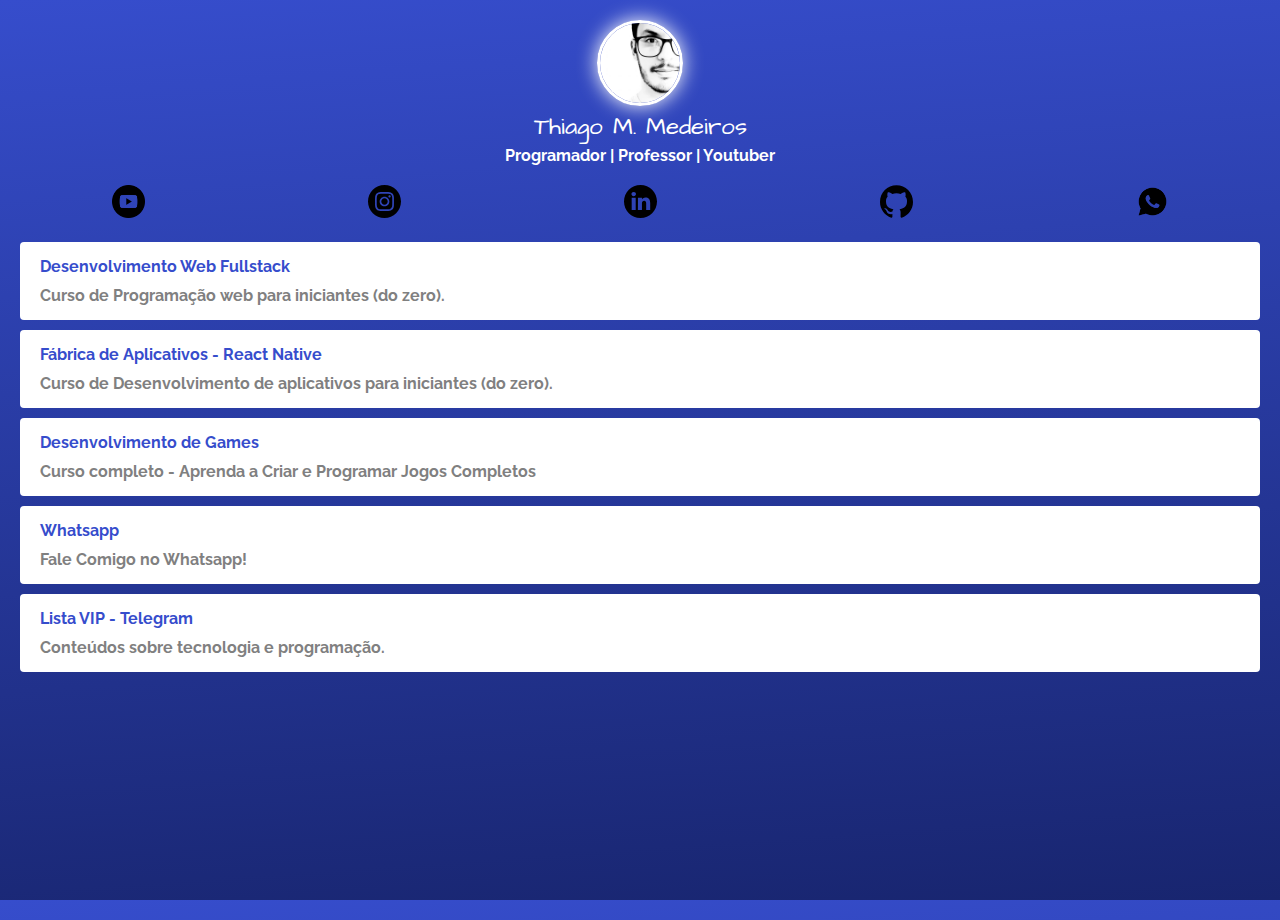
==== index.html @ 4dac0095 "Inicio Projeto" ====
<!DOCTYPE html>
<html lang="en">
<head>
    <meta charset="UTF-8">
    <meta http-equiv="X-UA-Compatible" content="IE=edge">
    <meta name="viewport" content="width=device-width, initial-scale=1.0">
    <title>Linktree</title>
    
    <link href="https://fonts.googleapis.com/css2?family=Architects+Daughter&family=Raleway&display=swap" rel="stylesheet"> 
    
    <link rel="stylesheet" href="css/style.css">
</head>
<body>
    <div class="profile">
        <img src="img/thiago.jpg" alt="Thiago" class="avatar">
        <h1>Thiago M. Medeiros</h1>
        <h2>Programador | Professor | Youtuber</h2>
    </div>

    <ul class="social">
        <li>
            <a href="">
                <img src="img/youtube.png" alt="Youtube">
            </a>
        </li>
        <li>
            <a href="">
                <img src="img/insta.svg" alt="Instagram">
            </a>
        </li>
        <li>
            <a href="">
                <img src="img/linkedin.svg" alt="Linkedin">
            </a>
        </li>
        <li>
            <a href="">
                <img src="img/github.svg" alt="Github">
            </a>
        </li>
        <li>
            <a href="">
                <img src="img/whatsapp.png" alt="Whatsapp">
            </a>
        </li>
    </ul>
    
    <ul class="links-list">
        <li>
            <a href="">
                Desenvolvimento Web Fullstack
                <span>Curso de Programação web para iniciantes (do zero).</span>
            </a>
        </li>
        <li>
            <a href="">
                Fábrica de Aplicativos - React Native
                <span>Curso de Desenvolvimento de aplicativos para iniciantes (do zero).</span>
            </a>
        </li>
        <li>
            <a href="">
                Desenvolvimento de Games
                <span>Curso completo - Aprenda a Criar e Programar Jogos Completos</span>
            </a>
        </li>
        <li>
            <a href="https://wa.me/5585992900719">
                Whatsapp
                <span>Fale Comigo no Whatsapp!</span>
            </a>
        </li>
        <li>
            <a href="https://t.me/lista_vip_thiago">
                Lista VIP - Telegram
                <span>Conteúdos sobre tecnologia e programação.</span>
            </a>
        </li>
    </ul>

</body>
</html>
---- css/style.css ----
*{
    margin: 0;
    padding: 0;
}

html, body{
    height: 100%;
}

body{
    font-family: 'Raleway', sans-serif;
    color: white;
    background: rgb(54,77,204);
    background: linear-gradient(176deg, rgba(54,77,204,1) 0%, rgba(24,37,111,1) 100%); 
}

.avatar{
    width: 80px;
    border-radius: 50px;
    border: 3px solid white;
    box-shadow: 0 0 20px white;
    
}

h1{
    font-family: 'Architects Daughter', cursive;
    font-weight: 100;
    font-size: 24px;
    margin-bottom: 2px;
}

h2{
    font-size: 16px;
   
}

.profile{
    text-align: center;
    margin-top: 20px;
}

.social{
    display: flex;
    justify-content: space-around;
    list-style: none;
    margin: 20px 0;
}

.social img{
    width: 33px;
}

.links-list{
    list-style: none;
}

.links-list li{
    margin: 10px 20px;
}

.links-list li a {
    display: block;
    background: white;
    padding: 15px 20px;
    border-radius: 4px;
    text-decoration: none;
    color: rgb(54,77,204);
    font-weight: bold;
}

.links-list li a span{
    color: grey;
    display: block;
    margin-top: 10px;
}
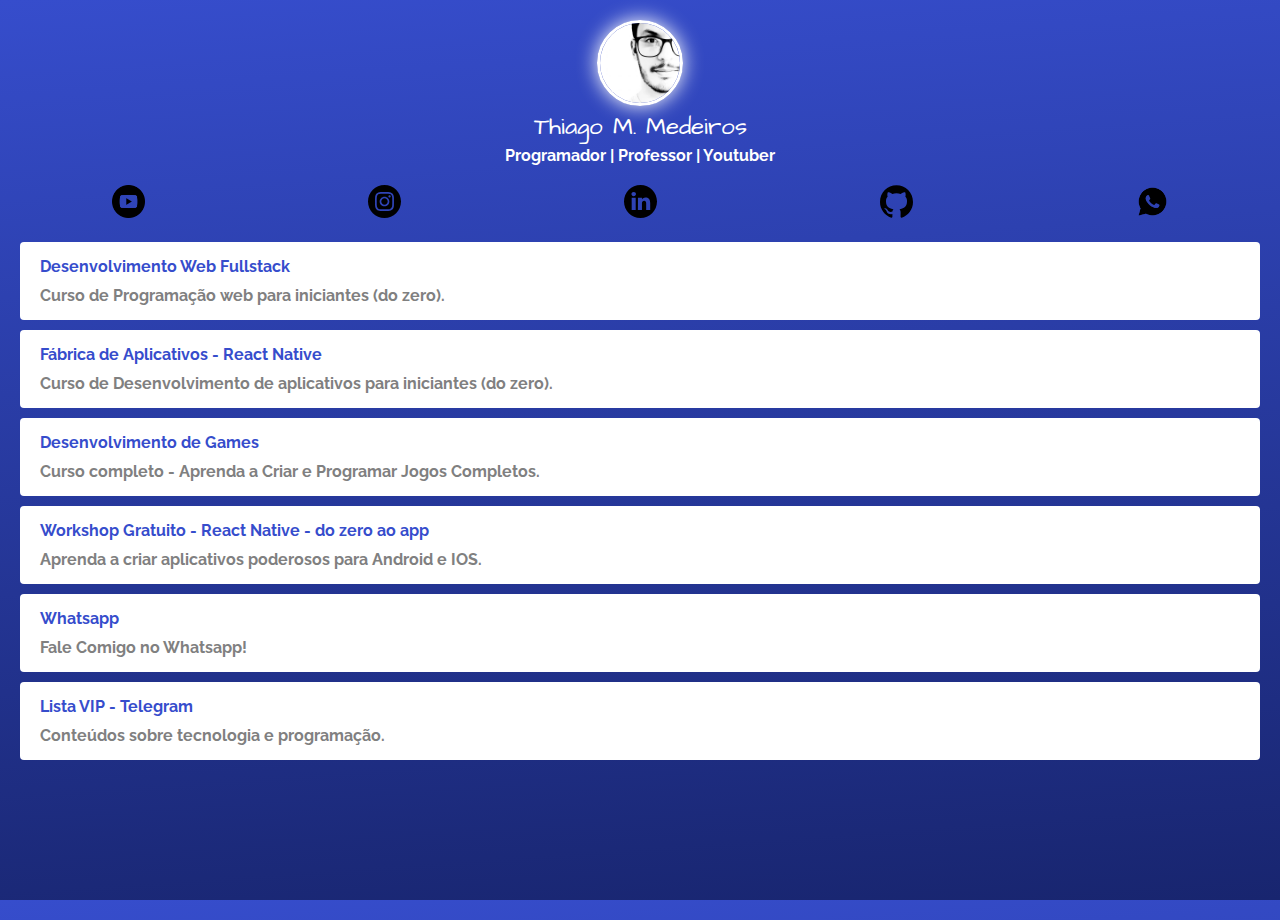
==== commit 5283a5b4: "adicionando o google analytics" ====
--- a/index.html
+++ b/index.html
@@ -9,6 +9,15 @@
     <link href="https://fonts.googleapis.com/css2?family=Architects+Daughter&family=Raleway&display=swap" rel="stylesheet"> 
     
     <link rel="stylesheet" href="css/style.css">
+    <!-- Global site tag (gtag.js) - Google Analytics -->
+    <script async src="https://www.googletagmanager.com/gtag/js?id=G-RNNVJ4SHFV"></script>
+    <script>
+        window.dataLayer = window.dataLayer || [];
+        function gtag(){dataLayer.push(arguments);}
+        gtag('js', new Date());
+
+        gtag('config', 'G-RNNVJ4SHFV');
+    </script>
 </head>
 <body>
     <div class="profile">
@@ -61,7 +70,13 @@
         <li>
             <a href="">
                 Desenvolvimento de Games
-                <span>Curso completo - Aprenda a Criar e Programar Jogos Completos</span>
+                <span>Curso completo - Aprenda a Criar e Programar Jogos Completos.</span>
+            </a>
+        </li>
+        <li>
+            <a href="">
+                Workshop Gratuito - React Native - do zero ao app
+                <span>Aprenda a criar aplicativos poderosos para Android e IOS.</span>
             </a>
         </li>
         <li>
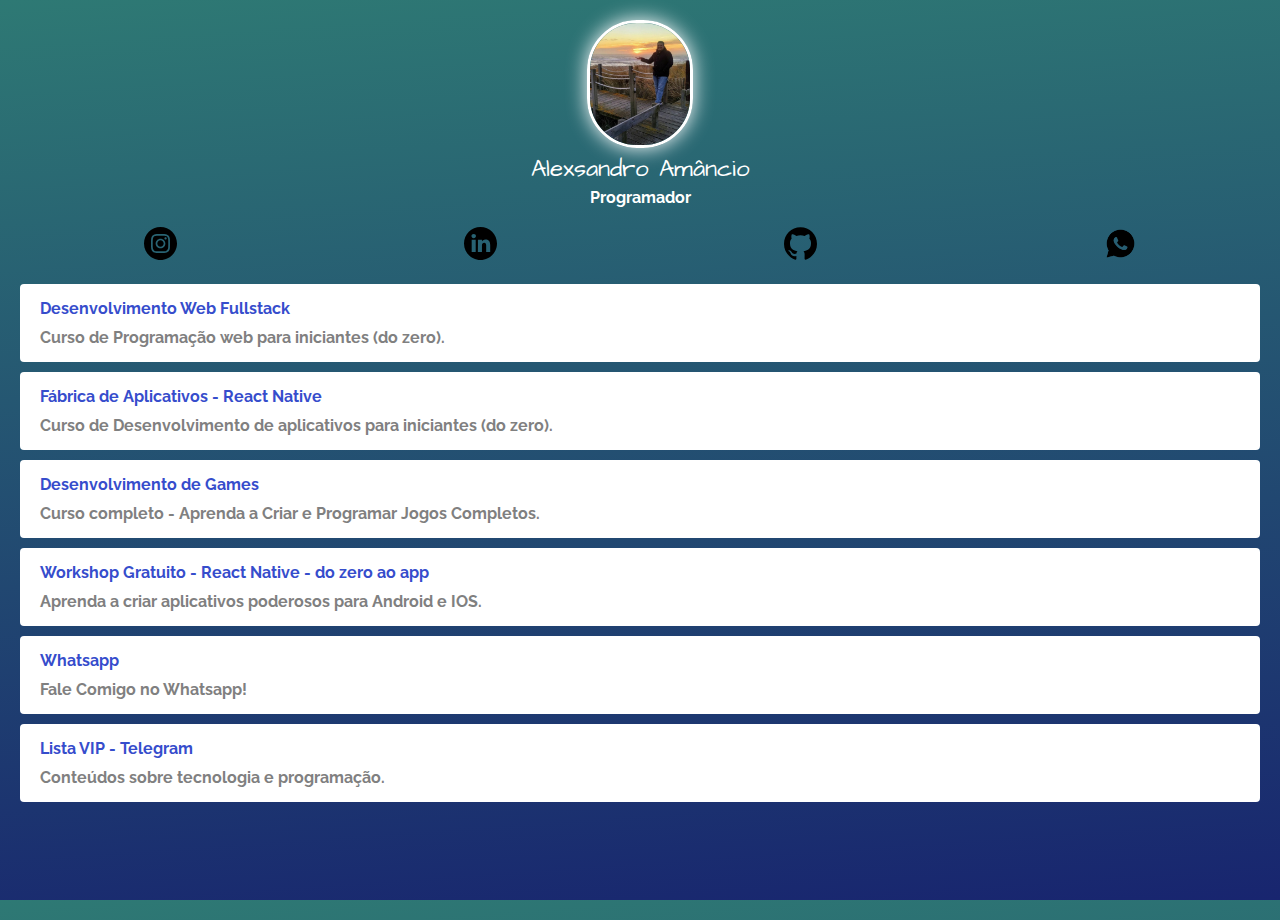
==== commit 9d782fc3: "subindo linktree perfil pessoal" ====
--- a/index.html
+++ b/index.html
@@ -9,46 +9,34 @@
     <link href="https://fonts.googleapis.com/css2?family=Architects+Daughter&family=Raleway&display=swap" rel="stylesheet"> 
     
     <link rel="stylesheet" href="css/style.css">
-    <!-- Global site tag (gtag.js) - Google Analytics -->
-    <script async src="https://www.googletagmanager.com/gtag/js?id=G-RNNVJ4SHFV"></script>
-    <script>
-        window.dataLayer = window.dataLayer || [];
-        function gtag(){dataLayer.push(arguments);}
-        gtag('js', new Date());
-
-        gtag('config', 'G-RNNVJ4SHFV');
-    </script>
+    
 </head>
 <body>
     <div class="profile">
-        <img src="img/thiago.jpg" alt="Thiago" class="avatar">
-        <h1>Thiago M. Medeiros</h1>
-        <h2>Programador | Professor | Youtuber</h2>
+        <img src="img/alex.jpeg" alt="Alexsandro" class="avatar">
+        <h1>Alexsandro Amâncio</h1>
+        <h2>Programador</h2>
     </div>
 
     <ul class="social">
         <li>
-            <a href="">
-                <img src="img/youtube.png" alt="Youtube">
-            </a>
-        </li>
-        <li>
-            <a href="">
+            <a href="https://www.instagram.com/alex_amancio/">
                 <img src="img/insta.svg" alt="Instagram">
             </a>
         </li>
         <li>
-            <a href="">
+            <a href="https://www.linkedin.com/in/alexsandroamancio1985/">
                 <img src="img/linkedin.svg" alt="Linkedin">
             </a>
         </li>
         <li>
-            <a href="">
+            <a href="https://github.com/AlexsandroAmancio85">
                 <img src="img/github.svg" alt="Github">
             </a>
         </li>
         <li>
-            <a href="">
+            <a href="https://wa.me/5585992900719">
+                
                 <img src="img/whatsapp.png" alt="Whatsapp">
             </a>
         </li>
--- a/css/style.css
+++ b/css/style.css
@@ -10,12 +10,12 @@
 body{
     font-family: 'Raleway', sans-serif;
     color: white;
-    background: rgb(54,77,204);
-    background: linear-gradient(176deg, rgba(54,77,204,1) 0%, rgba(24,37,111,1) 100%); 
+    background: rgb(46,121,116);
+    background: linear-gradient(176deg, rgba(46,121,116,1) 0%, rgba(24,37,111,1) 100%); 
 }
 
 .avatar{
-    width: 80px;
+    width: 100px;
     border-radius: 50px;
     border: 3px solid white;
     box-shadow: 0 0 20px white;
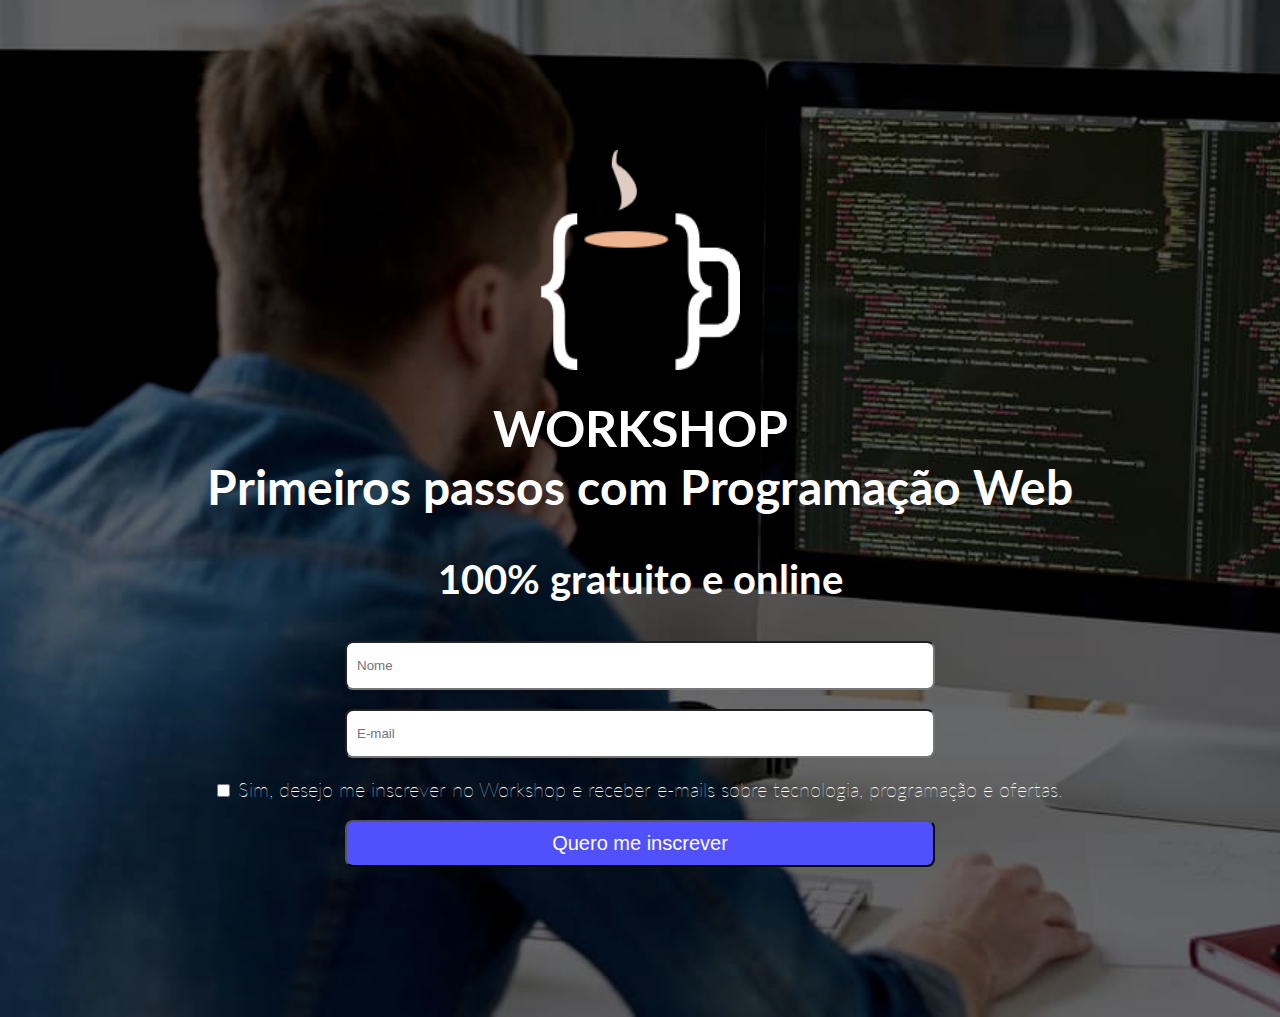
==== commit 728017dc: "Page de captura integrado com Mailchimp" ====
--- a/index.html
+++ b/index.html
@@ -4,82 +4,43 @@
     <meta charset="UTF-8">
     <meta http-equiv="X-UA-Compatible" content="IE=edge">
     <meta name="viewport" content="width=device-width, initial-scale=1.0">
-    <title>Linktree</title>
-    
-    <link href="https://fonts.googleapis.com/css2?family=Architects+Daughter&family=Raleway&display=swap" rel="stylesheet"> 
-    
-    <link rel="stylesheet" href="css/style.css">
-    
+    <title>Alexsandro Amâncio - Treinamneto</title>
+    <link rel="shortcut icon" href="./img/coding.png" type="image/x-icon">
+    <link rel="preconnect" href="https://fonts.gstatic.com">
+    <link href="https://fonts.googleapis.com/css2?family=Lato&display=swap" rel="stylesheet"> 
+    <link rel="stylesheet" href="./css/style.css">
 </head>
 <body>
-    <div class="profile">
-        <img src="img/alex.jpeg" alt="Alexsandro" class="avatar">
-        <h1>Alexsandro Amâncio</h1>
-        <h2>Programador</h2>
+    <div class="content">
+        <img src="./img/logo.png" alt="logo">
+
+        <h1>WORKSHOP</h1>
+        <h2>Primeiros passos com Programação Web</h2>
+        <h3>100% gratuito e online</h3>
+
+        <br><br>
+        <form action="https://gmail.us1.list-manage.com/subscribe/post?u=10ca4080896b7a28ff2ba5ac7&amp;id=ca4017782a" method="post" id="mc-embedded-subscribe-form" name="mc-embedded-subscribe-form" class="validate" target="_blank" novalidate>
+
+            <input type="text" name="FNAME" placeholder="Nome" class="input-text">
+            <br><br>
+            <input type="email" name="EMAIL" placeholder="E-mail" class="input-text">
+
+        
+
+        <br><br>
+
+        
+            <input type="checkbox"><label for="confirma"> Sim, desejo me inscrever no Workshop e receber e-mails sobre tecnologia, programação e ofertas.</label>
+
+            <br><br>
+
+            <!-- real people should not fill this in and expect good things - do not remove this or risk form bot signups-->
+            <div style="position: absolute; left: -5000px;" aria-hidden="true"><input type="text" name="b_10ca4080896b7a28ff2ba5ac7_ca4017782a" tabindex="-1" value=""></div>
+            <div class="clear"><input type="submit" value="Quero me inscrever" name="subscribe" id="mc-embedded-subscribe" class="button"></div>
+            </div>
+        </form>
+        
+
     </div>
-
-    <ul class="social">
-        <li>
-            <a href="https://www.instagram.com/alex_amancio/">
-                <img src="img/insta.svg" alt="Instagram">
-            </a>
-        </li>
-        <li>
-            <a href="https://www.linkedin.com/in/alexsandroamancio1985/">
-                <img src="img/linkedin.svg" alt="Linkedin">
-            </a>
-        </li>
-        <li>
-            <a href="https://github.com/AlexsandroAmancio85">
-                <img src="img/github.svg" alt="Github">
-            </a>
-        </li>
-        <li>
-            <a href="https://wa.me/5585992900719">
-                
-                <img src="img/whatsapp.png" alt="Whatsapp">
-            </a>
-        </li>
-    </ul>
-    
-    <ul class="links-list">
-        <li>
-            <a href="">
-                Desenvolvimento Web Fullstack
-                <span>Curso de Programação web para iniciantes (do zero).</span>
-            </a>
-        </li>
-        <li>
-            <a href="">
-                Fábrica de Aplicativos - React Native
-                <span>Curso de Desenvolvimento de aplicativos para iniciantes (do zero).</span>
-            </a>
-        </li>
-        <li>
-            <a href="">
-                Desenvolvimento de Games
-                <span>Curso completo - Aprenda a Criar e Programar Jogos Completos.</span>
-            </a>
-        </li>
-        <li>
-            <a href="">
-                Workshop Gratuito - React Native - do zero ao app
-                <span>Aprenda a criar aplicativos poderosos para Android e IOS.</span>
-            </a>
-        </li>
-        <li>
-            <a href="https://wa.me/5585992900719">
-                Whatsapp
-                <span>Fale Comigo no Whatsapp!</span>
-            </a>
-        </li>
-        <li>
-            <a href="https://t.me/lista_vip_thiago">
-                Lista VIP - Telegram
-                <span>Conteúdos sobre tecnologia e programação.</span>
-            </a>
-        </li>
-    </ul>
-
 </body>
 </html>--- a/css/style.css
+++ b/css/style.css
@@ -1,75 +1,71 @@
 *{
     margin: 0;
     padding: 0;
-}
-
-html, body{
-    height: 100%;
+    box-sizing: border-box;
 }
 
 body{
-    font-family: 'Raleway', sans-serif;
-    color: white;
-    background: rgb(46,121,116);
-    background: linear-gradient(176deg, rgba(46,121,116,1) 0%, rgba(24,37,111,1) 100%); 
+    font-family: 'Lato', sans-serif;
+    background-image: url(../img/background.png);
+    background-repeat: no-repeat;
+    background-size: cover;
+    width: 100%;
 }
 
-.avatar{
-    width: 100px;
-    border-radius: 50px;
-    border: 3px solid white;
-    box-shadow: 0 0 20px white;
+.content{
+    text-align: center;
+    padding: 150px 50px;
+    width: auto;
+}
+
+.content img{
+    width: 200px;
+    height: 220px;
+}
+
+h1{
+    font-size: 50px;
+    padding-top: 25px;
+    color: white;
+    bottom: 50px;
+}
+
+h2{
+    font-size: 48px;
+    color: white;
+}
+
+h3{
+    font-size: 40px;
+    color: white;
+    padding-top: 40px;
+}
+
+.input-text{
+    width: 50%;
+    padding: 15px 70px;
+    padding-left: 10px;
+    border-radius: 8px;
+}
+
+
+label{
+    color: white;
+    font-size: 20px;
+    padding-left: 2px;
+    font-weight: 100;
+}
+
+.button{
+    background-color: rgb(80, 80, 252);
+    color: white;
+    font-size: 20px;
+    color: white;
+    padding: 10px 70px;
+    border-radius: 8px;
+    width: 50%;
     
 }
 
-h1{
-    font-family: 'Architects Daughter', cursive;
-    font-weight: 100;
-    font-size: 24px;
-    margin-bottom: 2px;
-}
 
-h2{
-    font-size: 16px;
-   
-}
 
-.profile{
-    text-align: center;
-    margin-top: 20px;
-}
-
-.social{
-    display: flex;
-    justify-content: space-around;
-    list-style: none;
-    margin: 20px 0;
-}
-
-.social img{
-    width: 33px;
-}
-
-.links-list{
-    list-style: none;
-}
-
-.links-list li{
-    margin: 10px 20px;
-}
-
-.links-list li a {
-    display: block;
-    background: white;
-    padding: 15px 20px;
-    border-radius: 4px;
-    text-decoration: none;
-    color: rgb(54,77,204);
-    font-weight: bold;
-}
-
-.links-list li a span{
-    color: grey;
-    display: block;
-    margin-top: 10px;
-}